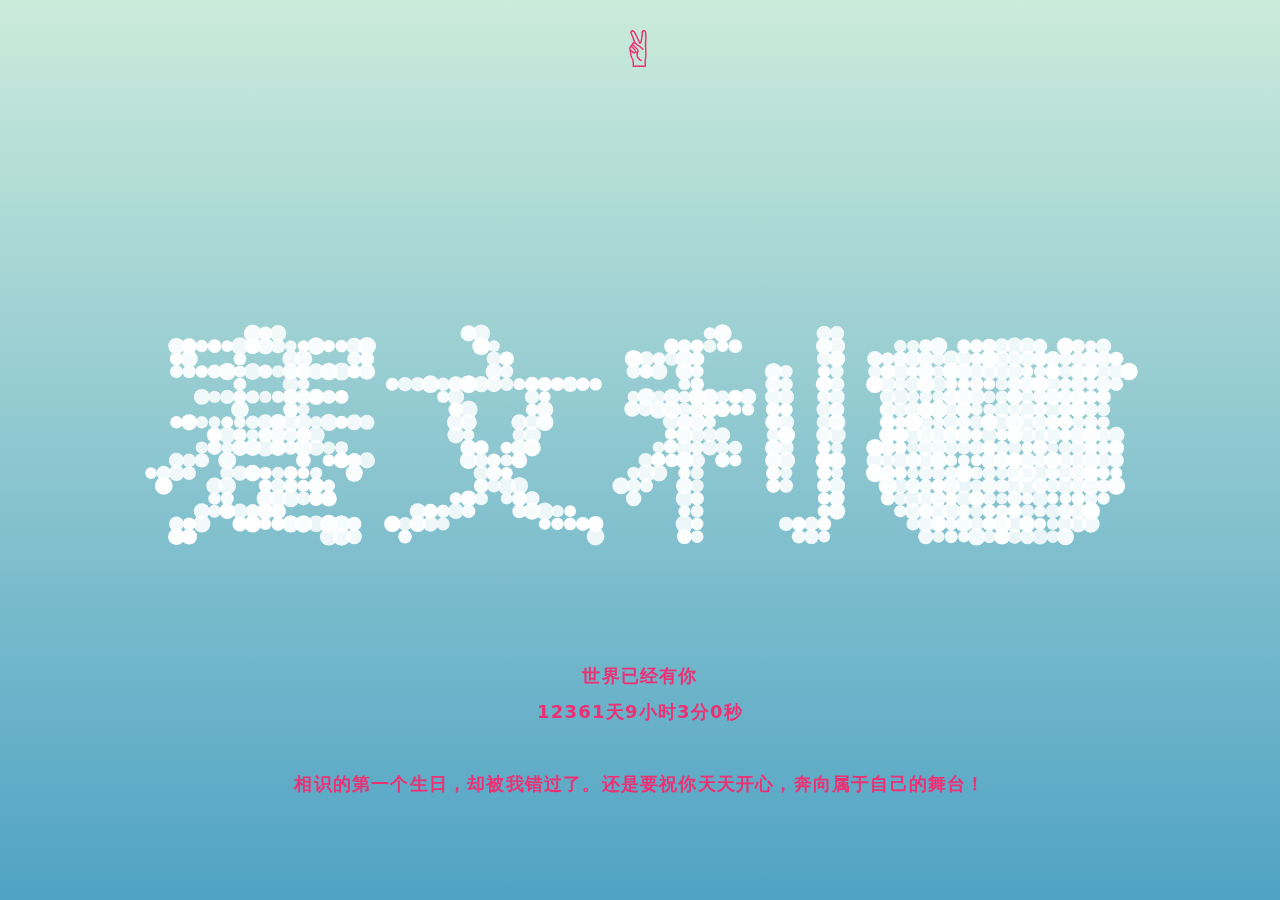
==== index.html @ 5c6a66d0 "Update index.html" ====
<!DOCTYPE html>
<html>

<head>
    <meta http-equiv="Content-Type" content="text/html; charset=UTF-8">
    <title>生日快乐！</title>
    <meta name="viewport" content="width=device-width, initial-scale=1.0, maximum-scale=1.0, user-scalable=0">
    <!--<meta itemprop="image" content="./images/fenxiang.png" />-->
    <style>
        html {
            height: 100%;
        }

        body {
            font-family: "Helvetica Neue", "Luxi Sans", "DejaVu Sans", Tahoma, "Hiragino Sans GB", "Microsoft Yahei", sans-serif;
            background: #79a8ae;
            color: #CFEBE4;
            font-size: 18px;
            line-height: 2;
            letter-spacing: 1.2px;
            margin: 0;
        }

        a {
            color: #ebf7f4;
        }

        .body--ready {
            background: -webkit-linear-gradient(top, rgb(203, 235, 219) 0%, rgb(55, 148, 192) 120%);
            background: -moz-linear-gradient(top, rgb(203, 235, 219) 0%, rgb(55, 148, 192) 120%);
            background: -o-linear-gradient(top, rgb(203, 235, 219) 0%, rgb(55, 148, 192) 120%);
            background: -ms-linear-gradient(top, rgb(203, 235, 219) 0%, rgb(55, 148, 192) 120%);
            background: linear-gradient(top, rgb(203, 235, 219) 0%, rgb(55, 148, 192) 120%);
        }

        .text {
            position: fixed;
            bottom: 100px;
            text-align: center;
            width: 100%;
        }

        .canvas {
            margin: 0 auto;
            display: block;
        }

        img#logo {
            width: 128px;
            background-size: cover;
            border-radius: 200px;
            box-shadow: 0px 0px 40px rgba(63, 81, 181, 0.72);
            border: 3px solid #00a0ff;
            opacity: 1;
            margin: 0 auto;
            margin-top: 20px;
            margin-bottom: 20px;
            transition: all 1.0s;
        }

        #logo:hover {
            box-shadow: 0 0 10px #fff;
            -webkit-box-shadow: 0 0 19px #fff;
            transform: rotate(360deg);
            -ms-transform: rotate(360deg);
            /* IE 9 */
            -moz-transform: rotate(360deg);
            /* Firefox */
            -webkit-transform: rotate(360deg);
            /* Safari 和 Chrome */
            -o-transform: rotate(360deg);
            /* Opera */
            filter: progid:DXImageTransform.Microsoft.BasicImage(rotation=3);
        }

        .cs {
            width: 100%;
            height: 100%;
            margin: 0 auto;
            position: absolute;
            text-align: center;
        }

        .text {
            position: fixed;
            bottom: 80px;
            text-align: center;
            width: 100%;
            font-weight: bold;
        }

        .text-right {
            position: fixed;
            bottom: 50px;
            text-align: right;
            width: 100%;
            font-weight: bold;
        }
    </style>

</head>

<body>
    <!--&lt;!&ndash;更改为你女朋友的头像&ndash;&gt;-->
    <div class="cs">
        <!-- <img src="http://wx1.sinaimg.cn/large/006gFOhdly1fr0hdrzlolj30b40b4dg7.jpg" id="logo"> -->
         <span style="color: #ed3073;font-size: 50px;">✌</span>
    </div>
    <canvas class="canvas" width="1820" height="905"></canvas>
    <p class="text" style="color: #ed3073;">
        世界已经有你
        <br />
        <span id="span_dt_dt"></span>
        <br />
        <br />
        <span> 相识的第一个生日，却被我错过了。还是要祝你天天开心，奔向属于自己的舞台！</span>

    </p>
    <script language="javascript">
        function show_date_time() {
            window.setTimeout("show_date_time()", 1000);
            BirthDay = new Date("09/21/1992 00:00:00"); //这个日期是可以修改的
            today = new Date();
            timeold = (today.getTime() - BirthDay.getTime());
            sectimeold = timeold / 1000
            secondsold = Math.floor(sectimeold);
            msPerDay = 24 * 60 * 60 * 1000
            e_daysold = timeold / msPerDay
            daysold = Math.floor(e_daysold);
            e_hrsold = (e_daysold - daysold) * 24;
            hrsold = Math.floor(e_hrsold);
            e_minsold = (e_hrsold - hrsold) * 60;
            minsold = Math.floor((e_hrsold - hrsold) * 60);
            seconds = Math.floor((e_minsold - minsold) * 60);
            span_dt_dt.innerHTML = daysold + "天" + hrsold + "小时" + minsold + "分" + seconds + "秒";
        }
        show_date_time();
    </script>
    <script>
        var S = {
            init: function () {
                S.Drawing.init('.canvas');
                document.body.classList.add('body--ready');
                //想说的话
                S.UI.simulate("蹇文利🐷|生日快乐！|很高兴|能遇见你|生日快乐🎂|天天开心🌹");
                S.Drawing.loop(function () {
                    S.Shape.render();
                });
            }
        };
        S.Drawing = (function () {
            var canvas,
                context,
                renderFn,
                requestFrame = window.requestAnimationFrame ||
                window.webkitRequestAnimationFrame ||
                window.mozRequestAnimationFrame ||
                window.oRequestAnimationFrame ||
                window.msRequestAnimationFrame ||
                function (callback) {
                    window.setTimeout(callback, 1000 / 60);
                };
            return {
                init: function (el) {
                    canvas = document.querySelector(el);
                    context = canvas.getContext('2d');
                    this.adjustCanvas();
                    window.addEventListener('resize', function (e) {
                        S.Drawing.adjustCanvas();
                    });
                },
                loop: function (fn) {
                    renderFn = !renderFn ? fn : renderFn;
                    this.clearFrame();
                    renderFn();
                    requestFrame.call(window, this.loop.bind(this));
                },
                adjustCanvas: function () {
                    canvas.width = window.innerWidth - 100;
                    canvas.height = window.innerHeight - 30;
                },
                clearFrame: function () {
                    context.clearRect(0, 0, canvas.width, canvas.height);
                },
                getArea: function () {
                    return {
                        w: canvas.width,
                        h: canvas.height
                    };
                },
                drawCircle: function (p, c) {
                    context.fillStyle = c.render();
                    context.beginPath();
                    context.arc(p.x, p.y, p.z, 0, 2 * Math.PI, true);
                    context.closePath();
                    context.fill();
                }
            };
        }());
        S.UI = (function () {
            var interval,
                currentAction,
                time,
                maxShapeSize = 30,
                sequence = [],
                cmd = '#';

            function formatTime(date) {
                var h = date.getHours(),
                    m = date.getMinutes(),
                    m = m < 10 ? '0' + m : m;
                return h + ':' + m;
            }

            function getValue(value) {
                return value && value.split(' ')[1];
            }

            function getAction(value) {
                value = value && value.split(' ')[0];
                return value && value[0] === cmd && value.substring(1);
            }

            function timedAction(fn, delay, max, reverse) {
                clearInterval(interval);
                currentAction = reverse ? max : 1;
                fn(currentAction);
                if (!max || (!reverse && currentAction < max) || (reverse && currentAction > 0)) {
                    interval = setInterval(function () {
                        currentAction = reverse ? currentAction - 1 : currentAction + 1;
                        fn(currentAction);
                        if ((!reverse && max && currentAction === max) || (reverse && currentAction ===
                                0)) {
                            clearInterval(interval);
                        }
                    }, delay);
                }
            }

            function performAction(value) {
                var action,
                    value,
                    current;
                sequence = typeof (value) === 'object' ? value : sequence.concat(value.split('|'));
                timedAction(function (index) {
                    current = sequence.shift();
                    action = getAction(current);
                    value = getValue(current);
                    switch (action) {
                        case 'countdown':
                            value = parseInt(value) || 10;
                            value = value > 0 ? value : 10;
                            timedAction(function (index) {
                                if (index === 0) {
                                    if (sequence.length === 0) {
                                        S.Shape.switchShape(S.ShapeBuilder.letter(''));
                                    } else {
                                        performAction(sequence);
                                    }
                                } else {
                                    S.Shape.switchShape(S.ShapeBuilder.letter(index), true);
                                }
                            }, 1000, value, true);
                            break;
                        case 'rectangle':
                            value = value && value.split('x');
                            value = (value && value.length === 2) ? value : [maxShapeSize,
                                maxShapeSize / 2
                            ];
                            S.Shape.switchShape(S.ShapeBuilder.rectangle(Math.min(maxShapeSize,
                                parseInt(value[0])), Math.min(maxShapeSize, parseInt(value[
                                1]))));
                            break;
                        case 'circle':
                            value = parseInt(value) || maxShapeSize;
                            value = Math.min(value, maxShapeSize);
                            S.Shape.switchShape(S.ShapeBuilder.circle(value));
                            break;
                        case 'time':
                            var t = formatTime(new Date());
                            if (sequence.length > 0) {
                                S.Shape.switchShape(S.ShapeBuilder.letter(t));
                            } else {
                                timedAction(function () {
                                    t = formatTime(new Date());
                                    if (t !== time) {
                                        time = t;
                                        S.Shape.switchShape(S.ShapeBuilder.letter(time));
                                    }
                                }, 1000);
                            }
                            break;
                        default:
                            S.Shape.switchShape(S.ShapeBuilder.letter(current[0] === cmd ? 'HacPai' :
                                current));
                    }
                }, 2000, sequence.length);
            }
            return {
                simulate: function (action) {
                    performAction(action);
                }
            };
        }());
        S.Point = function (args) {
            this.x = args.x;
            this.y = args.y;
            this.z = args.z;
            this.a = args.a;
            this.h = args.h;
        };
        S.Color = function (r, g, b, a) {
            this.r = r;
            this.g = g;
            this.b = b;
            this.a = a;
        };
        S.Color.prototype = {
            render: function () {
                return 'rgba(' + this.r + ',' + +this.g + ',' + this.b + ',' + this.a + ')';
            }
        };
        S.Dot = function (x, y) {
            this.p = new S.Point({
                x: x,
                y: y,
                z: 5,
                a: 1,
                h: 0
            });
            this.e = 0.07;
            this.s = true;
            this.c = new S.Color(255, 255, 255, this.p.a);
            this.t = this.clone();
            this.q = [];
        };
        S.Dot.prototype = {
            clone: function () {
                return new S.Point({
                    x: this.x,
                    y: this.y,
                    z: this.z,
                    a: this.a,
                    h: this.h
                });
            },
            _draw: function () {
                this.c.a = this.p.a;
                S.Drawing.drawCircle(this.p, this.c);
            },
            _moveTowards: function (n) {
                var details = this.distanceTo(n, true),
                    dx = details[0],
                    dy = details[1],
                    d = details[2],
                    e = this.e * d;
                if (this.p.h === -1) {
                    this.p.x = n.x;
                    this.p.y = n.y;
                    return true;
                }
                if (d > 1) {
                    this.p.x -= ((dx / d) * e);
                    this.p.y -= ((dy / d) * e);
                } else {
                    if (this.p.h > 0) {
                        this.p.h--;
                    } else {
                        return true;
                    }
                }
                return false;
            },
            _update: function () {
                if (this._moveTowards(this.t)) {
                    var p = this.q.shift();
                    if (p) {
                        this.t.x = p.x || this.p.x;
                        this.t.y = p.y || this.p.y;
                        this.t.z = p.z || this.p.z;
                        this.t.a = p.a || this.p.a;
                        this.p.h = p.h || 0;
                    } else {
                        if (this.s) {
                            this.p.x -= Math.sin(Math.random() * 3.142);
                            this.p.y -= Math.sin(Math.random() * 3.142);
                        } else {
                            this.move(new S.Point({
                                x: this.p.x + (Math.random() * 50) - 25,
                                y: this.p.y + (Math.random() * 50) - 25
                            }));
                        }
                    }
                }
                d = this.p.a - this.t.a;
                this.p.a = Math.max(0.1, this.p.a - (d * 0.05));
                d = this.p.z - this.t.z;
                this.p.z = Math.max(1, this.p.z - (d * 0.05));
            },
            distanceTo: function (n, details) {
                var dx = this.p.x - n.x,
                    dy = this.p.y - n.y,
                    d = Math.sqrt(dx * dx + dy * dy);
                return details ? [dx, dy, d] : d;
            },
            move: function (p, avoidStatic) {
                if (!avoidStatic || (avoidStatic && this.distanceTo(p) > 1)) {
                    this.q.push(p);
                }
            },
            render: function () {
                this._update();
                this._draw();
            }
        };
        S.ShapeBuilder = (function () {
            var gap = 13,
                shapeCanvas = document.createElement('canvas'),
                shapeContext = shapeCanvas.getContext('2d'),
                fontSize = 500,
                fontFamily = 'Avenir, Helvetica Neue, Helvetica, Arial, sans-serif';

            function fit() {
                shapeCanvas.width = Math.floor(window.innerWidth / gap) * gap;
                shapeCanvas.height = Math.floor(window.innerHeight / gap) * gap;
                shapeContext.fillStyle = 'red';
                shapeContext.textBaseline = 'middle';
                shapeContext.textAlign = 'center';
            }

            function processCanvas() {
                var pixels = shapeContext.getImageData(0, 0, shapeCanvas.width, shapeCanvas.height).data;
                dots = [],
                    pixels,
                    x = 0,
                    y = 0,
                    fx = shapeCanvas.width,
                    fy = shapeCanvas.height,
                    w = 0,
                    h = 0;
                for (var p = 0; p < pixels.length; p += (4 * gap)) {
                    if (pixels[p + 3] > 0) {
                        dots.push(new S.Point({
                            x: x,
                            y: y
                        }));
                        w = x > w ? x : w;
                        h = y > h ? y : h;
                        fx = x < fx ? x : fx;
                        fy = y < fy ? y : fy;
                    }
                    x += gap;
                    if (x >= shapeCanvas.width) {
                        x = 0;
                        y += gap;
                        p += gap * 4 * shapeCanvas.width;
                    }
                }
                return {
                    dots: dots,
                    w: w + fx,
                    h: h + fy
                };
            }

            function setFontSize(s) {
                shapeContext.font = 'bold ' + s + 'px ' + fontFamily;
            }

            function isNumber(n) {
                return !isNaN(parseFloat(n)) && isFinite(n);
            }

            function init() {
                fit();
                window.addEventListener('resize', fit);
            }
            // Init
            init();
            return {
                imageFile: function (url, callback) {
                    var image = new Image(),
                        a = S.Drawing.getArea();
                    image.onload = function () {
                        shapeContext.clearRect(0, 0, shapeCanvas.width, shapeCanvas.height);
                        shapeContext.drawImage(this, 0, 0, a.h * 0.6, a.h * 0.6);
                        callback(processCanvas());
                    };
                    image.onerror = function () {
                        callback(S.ShapeBuilder.letter('What?'));
                    };
                    image.src = url;
                },
                circle: function (d) {
                    var r = Math.max(0, d) / 2;
                    shapeContext.clearRect(0, 0, shapeCanvas.width, shapeCanvas.height);
                    shapeContext.beginPath();
                    shapeContext.arc(r * gap, r * gap, r * gap, 0, 2 * Math.PI, false);
                    shapeContext.fill();
                    shapeContext.closePath();
                    return processCanvas();
                },
                letter: function (l) {
                    var s = 0;
                    setFontSize(fontSize);
                    s = Math.min(fontSize,
                        (shapeCanvas.width / shapeContext.measureText(l).width) * 0.8 * fontSize,
                        (shapeCanvas.height / fontSize) * (isNumber(l) ? 1 : 0.45) * fontSize);
                    setFontSize(s);
                    shapeContext.clearRect(0, 0, shapeCanvas.width, shapeCanvas.height);
                    shapeContext.fillText(l, shapeCanvas.width / 2, shapeCanvas.height / 2);
                    return processCanvas();
                },
                rectangle: function (w, h) {
                    var dots = [],
                        width = gap * w,
                        height = gap * h;
                    for (var y = 0; y < height; y += gap) {
                        for (var x = 0; x < width; x += gap) {
                            dots.push(new S.Point({
                                x: x,
                                y: y
                            }));
                        }
                    }
                    return {
                        dots: dots,
                        w: width,
                        h: height
                    };
                }
            };
        }());
        S.Shape = (function () {
            var dots = [],
                width = 0,
                height = 0,
                cx = 0,
                cy = 0;

            function compensate() {
                var a = S.Drawing.getArea();
                cx = a.w / 2 - width / 2;
                cy = a.h / 2 - height / 2;
            }
            return {
                shuffleIdle: function () {
                    var a = S.Drawing.getArea();
                    for (var d = 0; d < dots.length; d++) {
                        if (!dots[d].s) {
                            dots[d].move({
                                x: Math.random() * a.w,
                                y: Math.random() * a.h
                            });
                        }
                    }
                },
                switchShape: function (n, fast) {
                    var size,
                        a = S.Drawing.getArea();
                    width = n.w;
                    height = n.h;
                    compensate();
                    if (n.dots.length > dots.length) {
                        size = n.dots.length - dots.length;
                        for (var d = 1; d <= size; d++) {
                            dots.push(new S.Dot(a.w / 2, a.h / 2));
                        }
                    }
                    var d = 0,
                        i = 0;
                    while (n.dots.length > 0) {
                        i = Math.floor(Math.random() * n.dots.length);
                        dots[d].e = fast ? 0.25 : (dots[d].s ? 0.14 : 0.11);
                        if (dots[d].s) {
                            dots[d].move(new S.Point({
                                z: Math.random() * 20 + 10,
                                a: Math.random(),
                                h: 18
                            }));
                        } else {
                            dots[d].move(new S.Point({
                                z: Math.random() * 5 + 5,
                                h: fast ? 18 : 30
                            }));
                        }
                        dots[d].s = true;
                        dots[d].move(new S.Point({
                            x: n.dots[i].x + cx,
                            y: n.dots[i].y + cy,
                            a: 1,
                            z: 5,
                            h: 0
                        }));
                        n.dots = n.dots.slice(0, i).concat(n.dots.slice(i + 1));
                        d++;
                    }
                    for (var i = d; i < dots.length; i++) {
                        if (dots[i].s) {
                            dots[i].move(new S.Point({
                                z: Math.random() * 20 + 10,
                                a: Math.random(),
                                h: 20
                            }));
                            dots[i].s = false;
                            dots[i].e = 0.04;
                            dots[i].move(new S.Point({
                                x: Math.random() * a.w,
                                y: Math.random() * a.h,
                                a: 0.3, //.4
                                z: Math.random() * 4,
                                h: 0
                            }));
                        }
                    }
                },
                render: function () {
                    for (var d = 0; d < dots.length; d++) {
                        dots[d].render();
                    }
                }
            };
        }());
        S.init();
        console.log('爱意随风起，风止意难平。');
    </script>
    <!--//音乐可改-->
    <audio autoplay="autoplay" loop="loop">
        <source
            src="http://m10.music.126.net/20180509183512/5ae461e9a42675d782840bf139b05c60/ymusic/e492/ea7a/6a27/8799d19e52d9bbe3ae15febb03d7efdb.mp3"
            type="audio/mpeg">
    </audio>
</body>

</html>
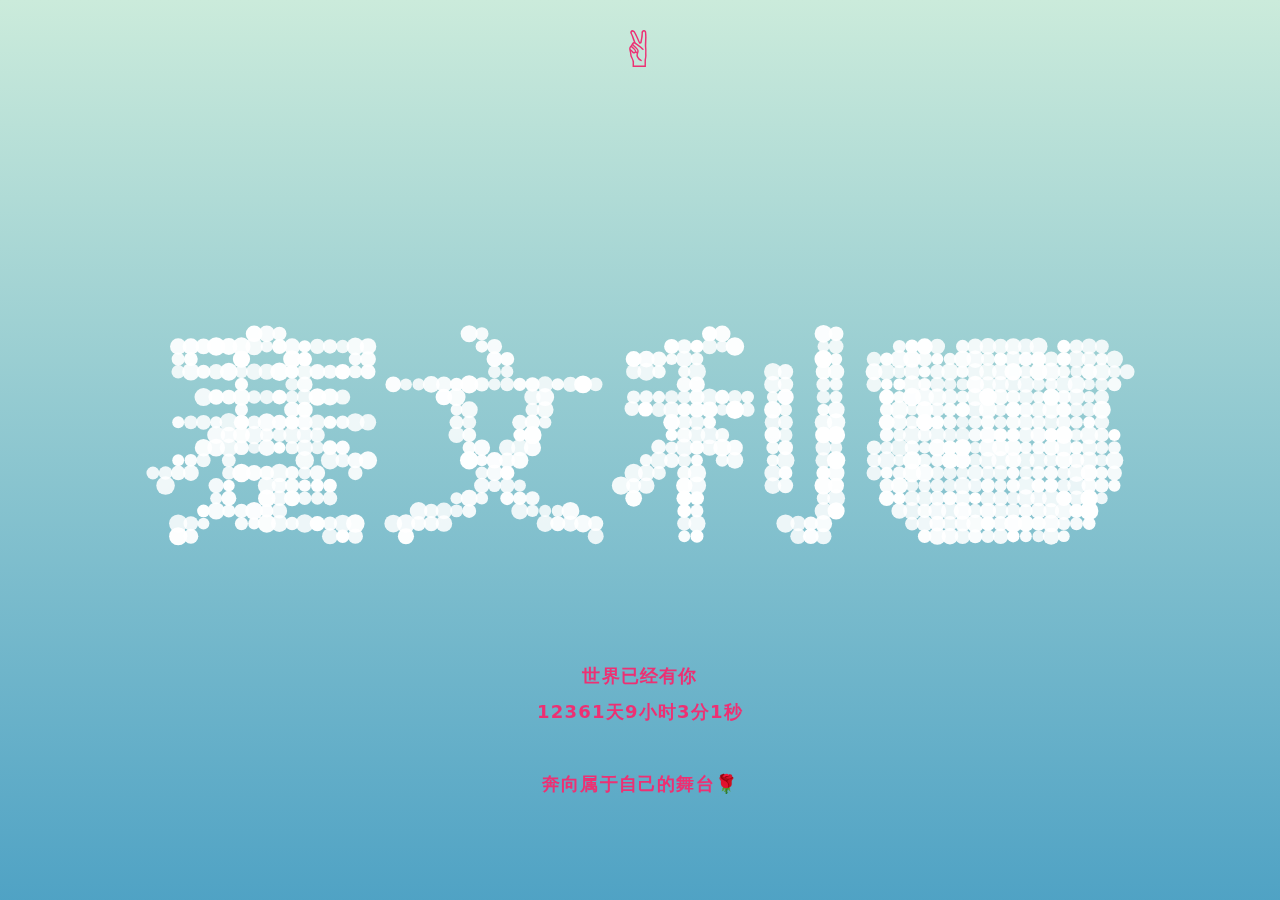
==== commit 31991760: "Update index.html" ====
--- a/index.html
+++ b/index.html
@@ -113,7 +113,7 @@
         <span id="span_dt_dt"></span>
         <br />
         <br />
-        <span> 相识的第一个生日，却被我错过了。还是要祝你天天开心，奔向属于自己的舞台！</span>
+        <span> 奔向属于自己的舞台🌹</span>
 
     </p>
     <script language="javascript">
@@ -623,6 +623,7 @@
         }());
         S.init();
         console.log('爱意随风起，风止意难平。');
+        console.log('多喝热水♂');
     </script>
     <!--//音乐可改-->
     <audio autoplay="autoplay" loop="loop">
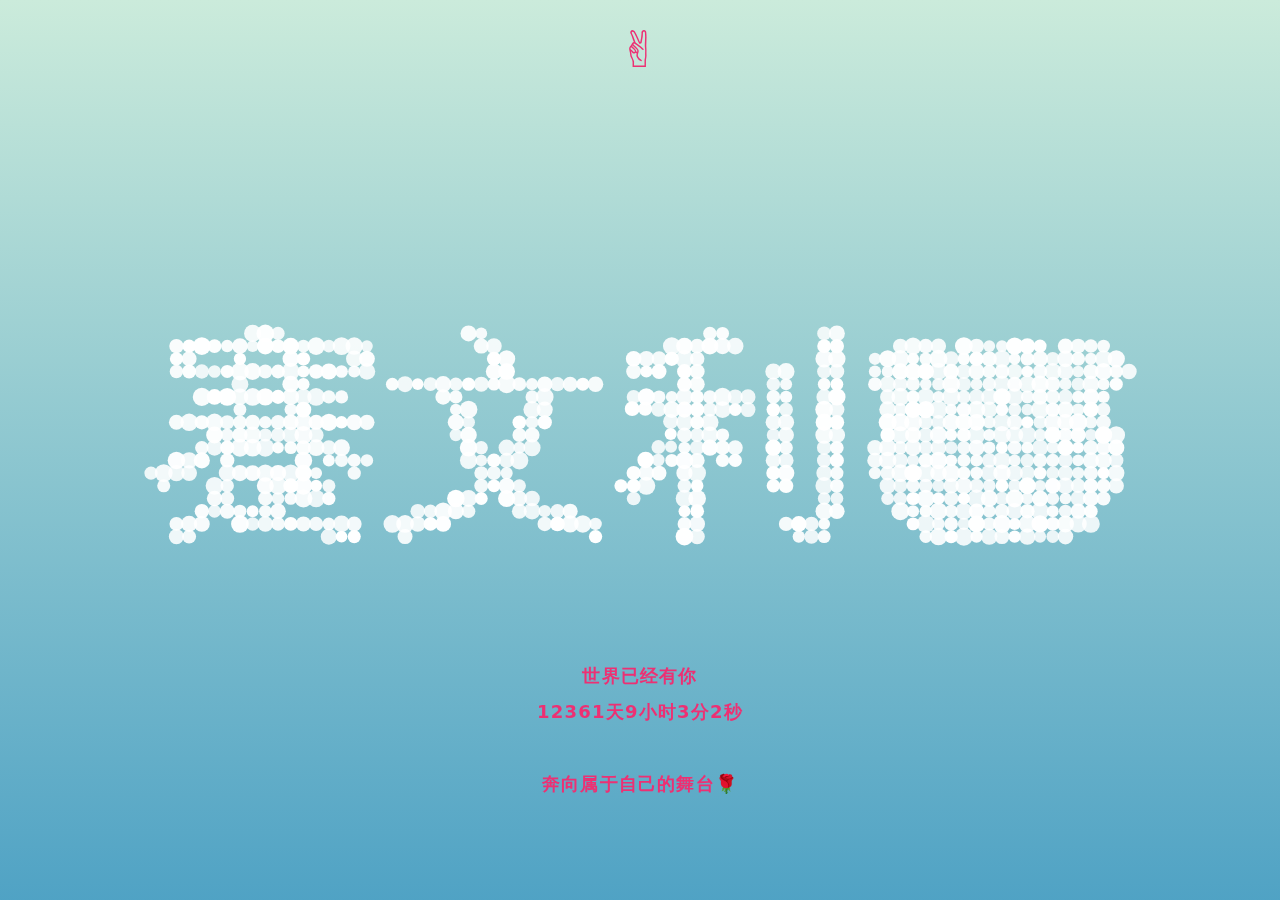
==== commit 55798665: "Update index.html" ====
--- a/index.html
+++ b/index.html
@@ -624,6 +624,9 @@
         S.init();
         console.log('爱意随风起，风止意难平。');
         console.log('多喝热水♂');
+        console.log('每日一句想对你说的话：');
+        console.log('这个b不回我消息');
+        console.log('开始习惯性的想你');
     </script>
     <!--//音乐可改-->
     <audio autoplay="autoplay" loop="loop">
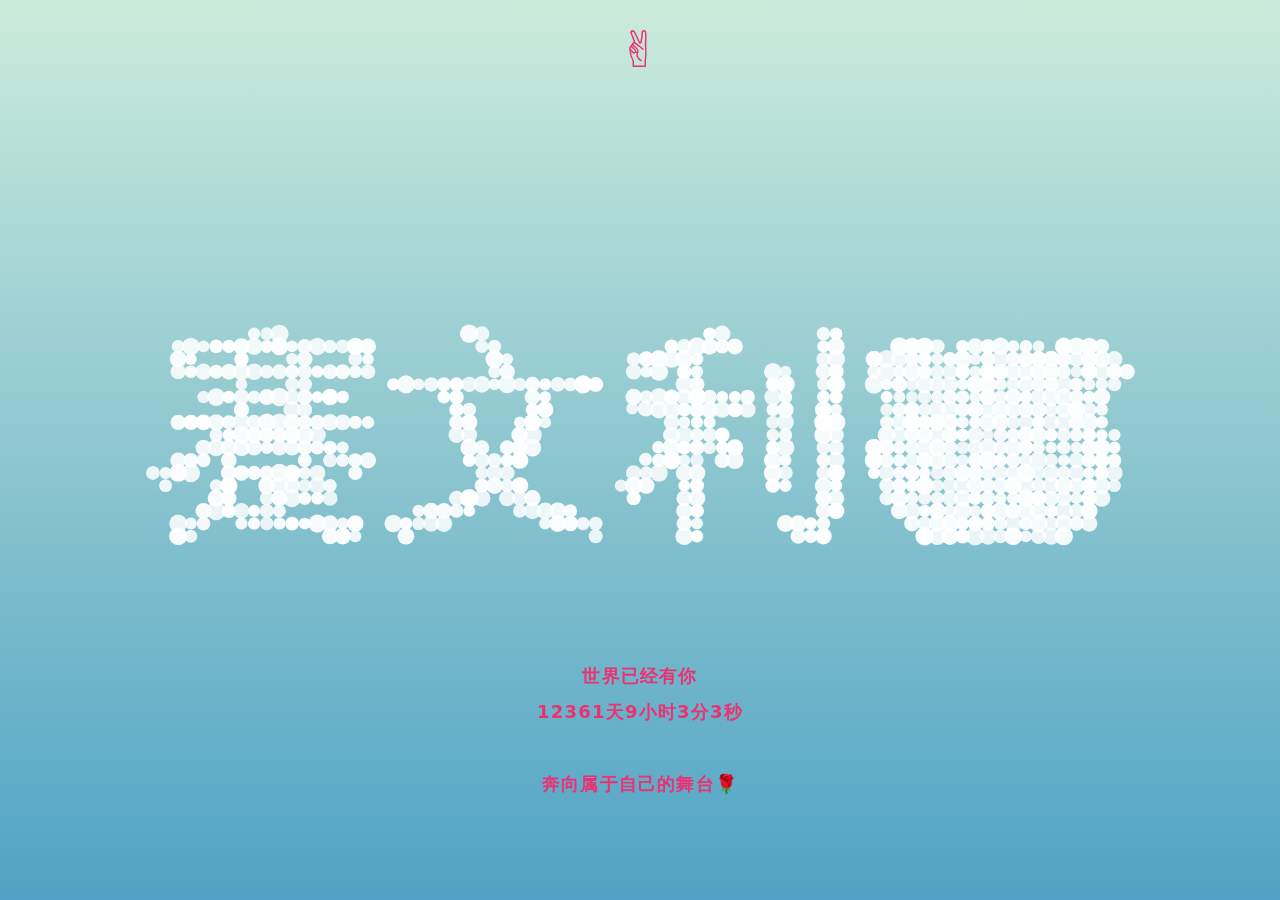
==== commit e45fb14b: "Update index.html" ====
--- a/index.html
+++ b/index.html
@@ -622,10 +622,12 @@
             };
         }());
         S.init();
-        console.log('爱意随风起，风止意难平。');
+        
+        console.log('爱意随风起...');
         console.log('多喝热水♂');
-        console.log('每日一句想对你说的话：');
-        console.log('这个b不回我消息');
+        console.log('想知道你每天都在干嘛。')
+        console.log('回家了这个b开始不回我消息'); 
+        console.log('学累的时候会偶尔分神偷个懒，想和你下一局五子棋，我想我大概不是个专心学习的人。');
         console.log('开始习惯性的想你');
     </script>
     <!--//音乐可改-->
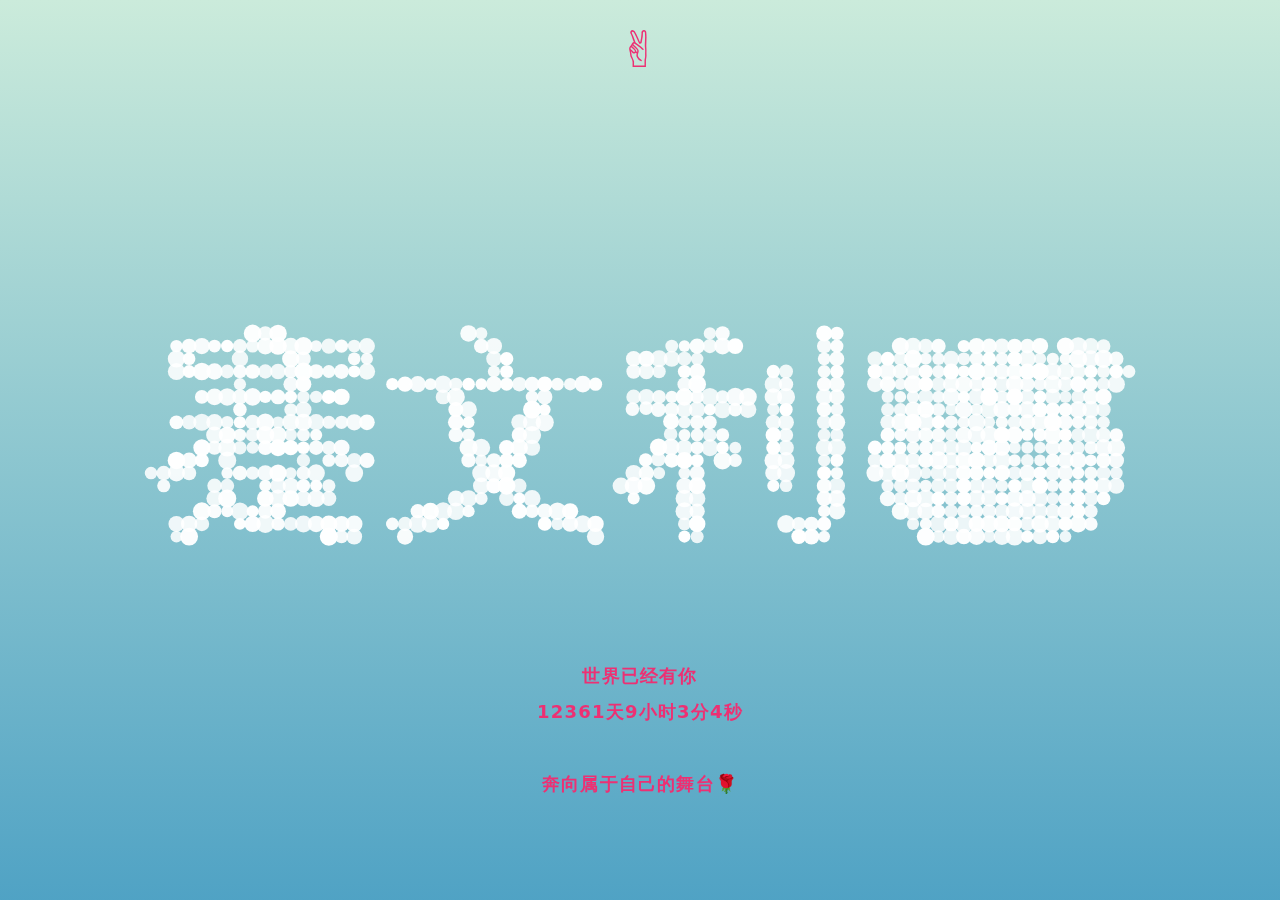
==== commit a3317522: "Update index.html" ====
--- a/index.html
+++ b/index.html
@@ -627,8 +627,9 @@
         console.log('多喝热水♂');
         console.log('想知道你每天都在干嘛。')
         console.log('回家了这个b开始不回我消息'); 
-        console.log('学累的时候会偶尔分神偷个懒，想和你下一局五子棋，我想我大概不是个专心学习的人。');
+        console.log('学累的时候会偶尔分神偷个懒，想和你下一局五子棋。');
         console.log('开始习惯性的想你');
+        console.log('碰到一个特别喜欢，特别有感觉的女孩子，想要去认识一下，却又害怕被拒绝而多番纠结...');
     </script>
     <!--//音乐可改-->
     <audio autoplay="autoplay" loop="loop">
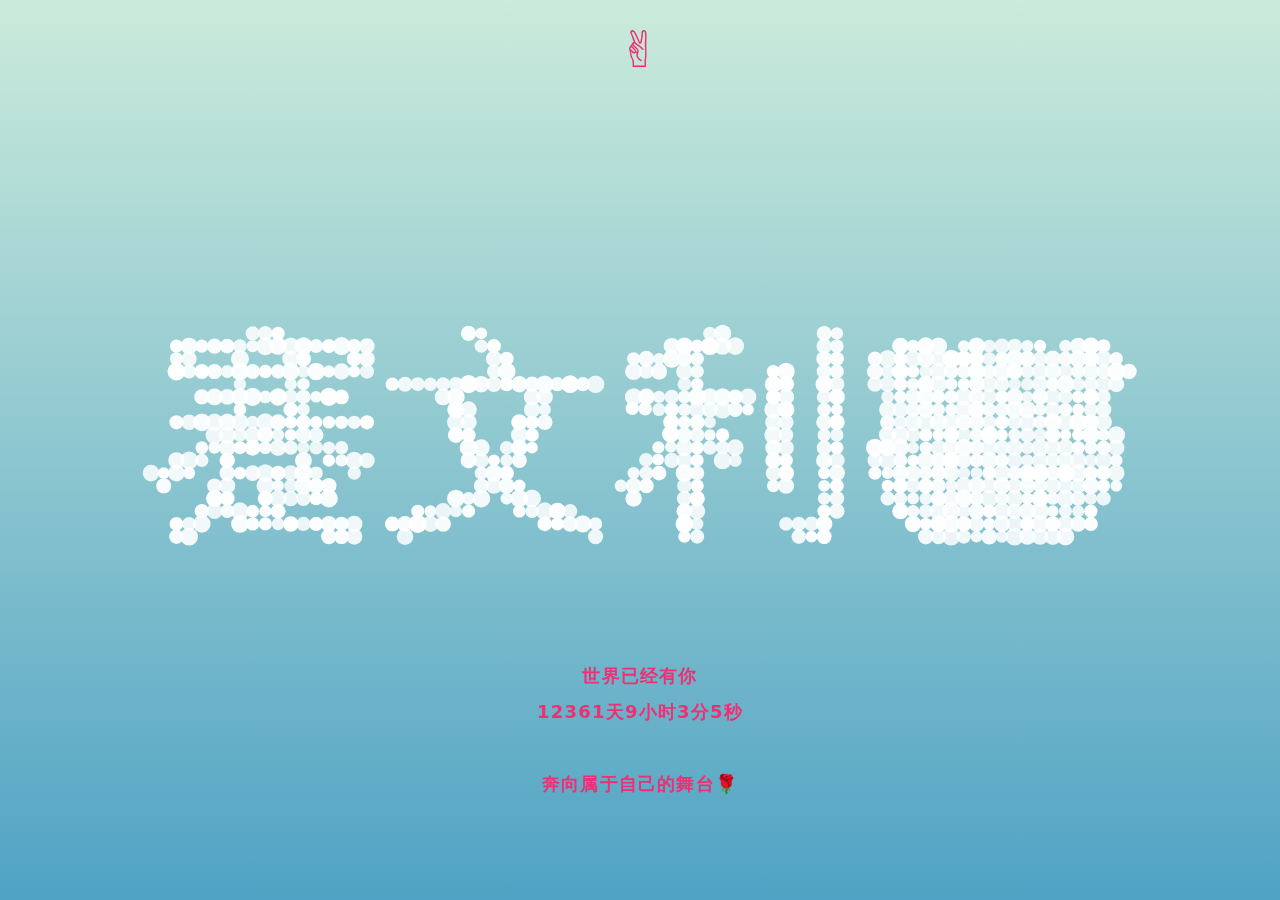
==== commit d1bc1577: "Update index.html" ====
--- a/index.html
+++ b/index.html
@@ -623,13 +623,8 @@
         }());
         S.init();
         
-        console.log('爱意随风起...');
-        console.log('多喝热水♂');
-        console.log('想知道你每天都在干嘛。')
-        console.log('回家了这个b开始不回我消息'); 
-        console.log('学累的时候会偶尔分神偷个懒，想和你下一局五子棋。');
-        console.log('开始习惯性的想你');
-        console.log('碰到一个特别喜欢，特别有感觉的女孩子，想要去认识一下，却又害怕被拒绝而多番纠结...');
+        console.log('爱意随风起，');
+        console.log('你好。');
     </script>
     <!--//音乐可改-->
     <audio autoplay="autoplay" loop="loop">
